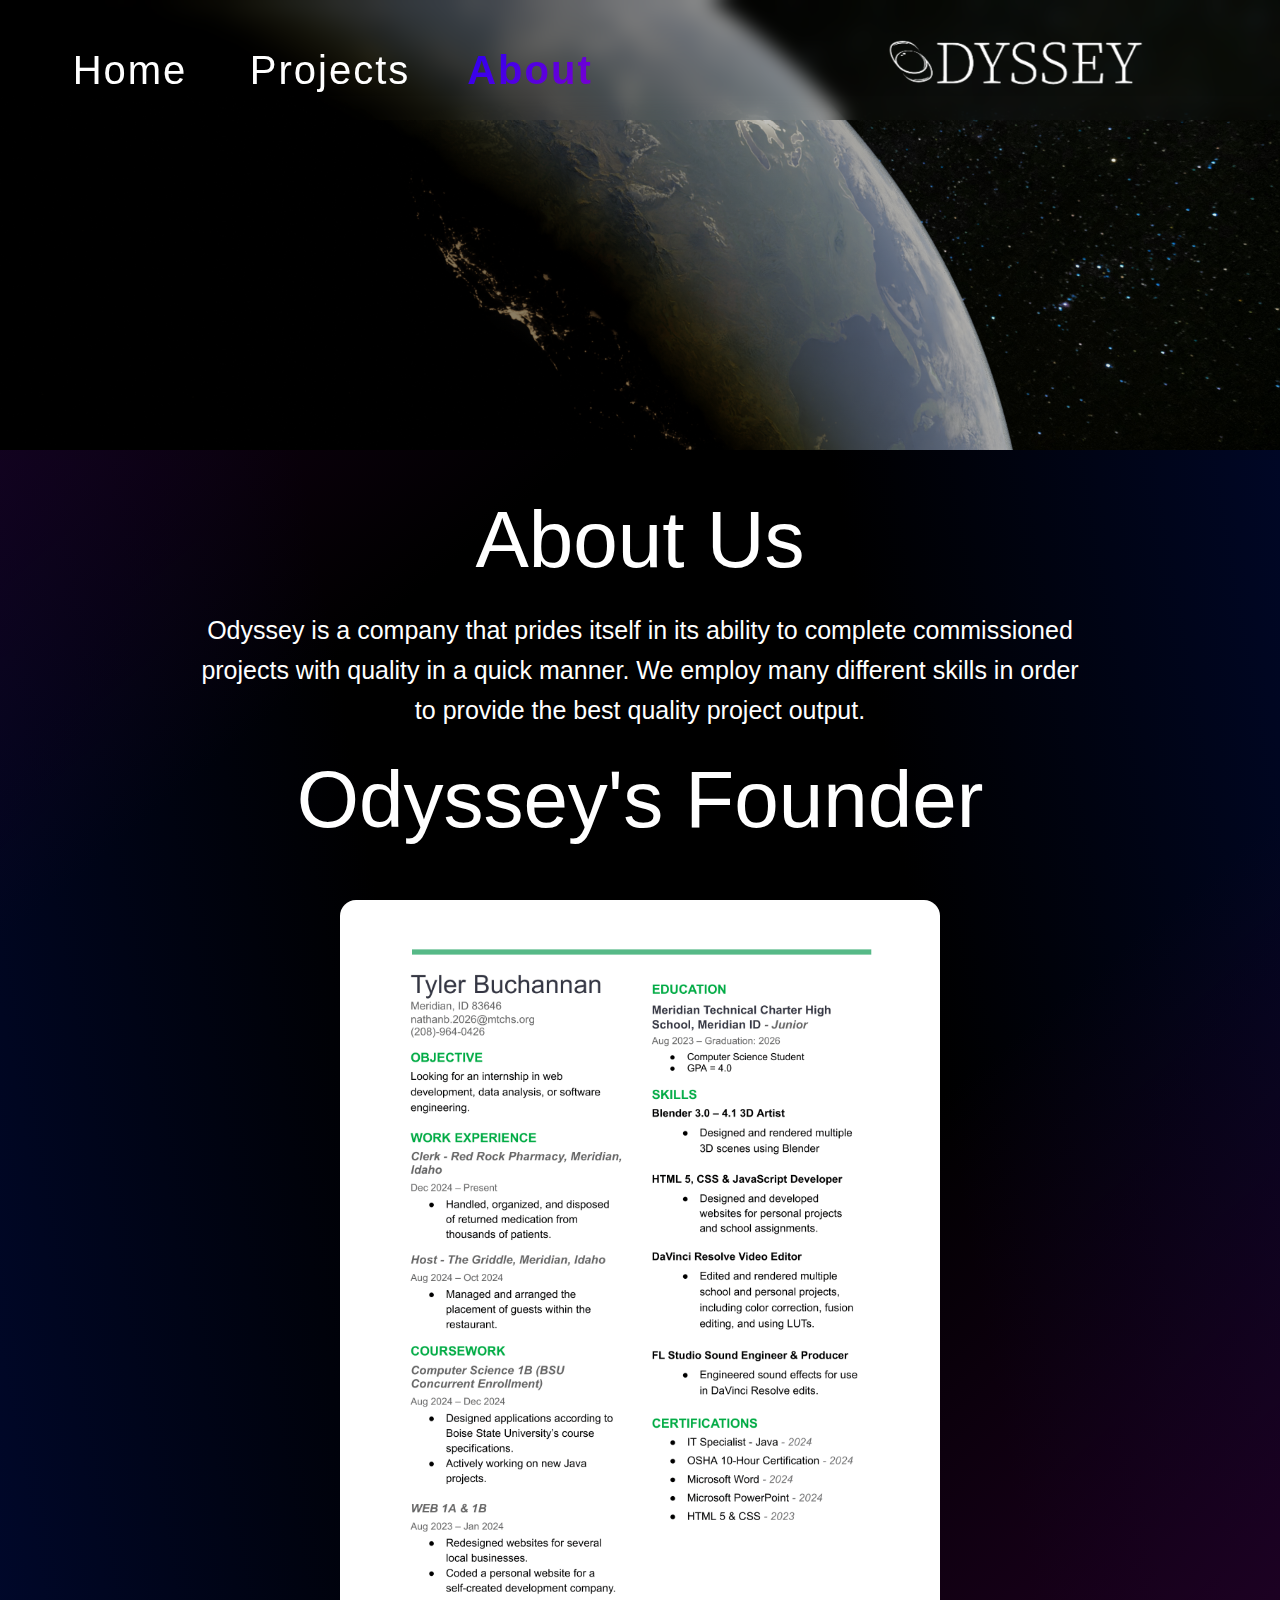
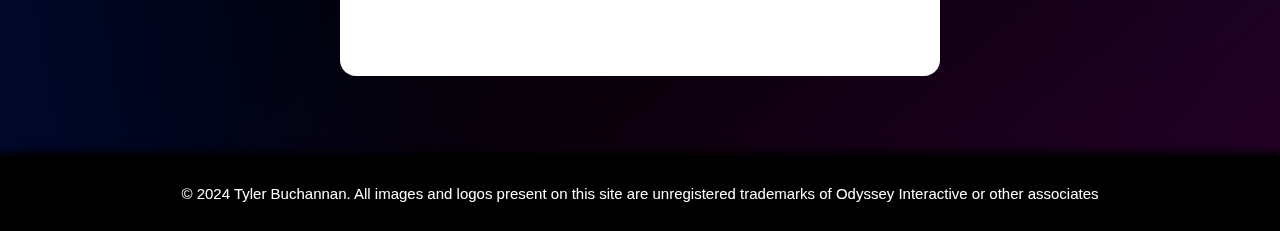
==== portfolio/about/index.html @ 2bde065d "fin" ====
<!DOCTYPE html>
<html lang="en">
<head>
    <meta charset="UTF-8">
    <meta name="viewport" content="width=device-width, initial-scale=1.0">
    <link rel="stylesheet" href="../styles.css">
    <script src="https://code.jquery.com/jquery-3.7.1.js" integrity="sha256-eKhayi8LEQwp4NKxN+CfCh+3qOVUtJn3QNZ0TciWLP4=" crossorigin="anonymous"></script>
    <title>Odyssey | About</title>
    <link href="../images/ico/Logo.png" rel="icon" media="(prefers-color-scheme: dark)">
    <link href="../images/ico/Logo_dark.png" rel="icon" media="(prefers-color-scheme: light)">
    <script src="../script.js"></script>
</head>
<body>
    <div id="reveal"></div>
    <header>
        <div id="headerBar">
            <div id="menuIcon">
                <div id="bar1"></div>
                <div id="bar2"></div>
                <div id="bar3"></div>
            </div>
            <img src="../images/ico/Logo.png" alt="Odyssey Logo" id="icon">
            <img src="../images/ico/Fulltext.png" alt="Odyssey Logo" id="fullicon">
        </div>
        <nav id="navBar">
            <ul>
                <li id="object1" class="firstObj"><a href="../index.html">Home</a></li>
                <li id="object2" class="secondObj"><a href="../projects/index.html">Projects</a></li>
                <li id="object3" class="thirdObj currentActiveLI"><a href="index.html">About</a></li>
            </ul>
        </nav>
    </header>
    <div id="heroAlt">
        <!-- REPLACE -->
        <img src="../images/3DArt/earth.png" alt="Earth">
        <div><!-- Gradient overlay --></div>
    </div>
    <div id="body">
        <h1>About Us</h1>
        <p class="bodyParagraphCenter">Odyssey is a company that prides itself in its ability to complete commissioned projects with quality in a quick manner. We employ many different skills in order to provide the best quality project output.</p>
        <h1>Odyssey's Founder</h1>
        <div class="gridElement">
            <img src="../images/body/resume.png" alt="Resume" id="resume">
        </div>
    </div>
    <footer>
        &copy; 2024 Tyler Buchannan. All images and logos present on this site are unregistered trademarks of Odyssey Interactive or other associates
    </footer>
</body>
</html>
---- portfolio/styles.css ----
html, body, div, span, applet, object, iframe,
h1, h2, h3, h4, h5, h6, p, blockquote, pre,
a, abbr, acronym, address, big, cite, code,
del, dfn, em, img, ins, kbd, q, s, samp,
small, strike, strong, sub, sup, tt, var,
b, u, i, center,
dl, dt, dd, ol, ul, li,
fieldset, form, label, legend,
table, caption, tbody, tfoot, thead, tr, th, td,
article, aside, canvas, details, embed, 
figure, figcaption, footer, header, hgroup, 
menu, nav, output, ruby, section, summary,
time, mark, audio, video {
	margin: 0;
	padding: 0;
	border: 0;
	font-size: 100%;
	font: inherit;
	vertical-align: baseline;
}
/* HTML5 display-role reset for older browsers */
article, aside, details, figcaption, figure, 
footer, header, hgroup, menu, nav, section {
	display: block;
}
body {
	line-height: 1;
}
ol, ul {
	list-style: none;
}
blockquote, q {
	quotes: none;
}
blockquote:before, blockquote:after,
q:before, q:after {
	content: '';
	content: none;
}
table {
	border-collapse: collapse;
	border-spacing: 0;
}

/* END RESET */

@keyframes reveal {
    0% {
        opacity: 0.9;
        display: block;
    }
    25% {
        opacity: 0.85;
    }
    100% {
        opacity: 0;
        display: none;
    }
}

@keyframes slideIn {
    0% {
        opacity: 0;
        transform: translateY(0);
    }
    100% {
        opacity: 1;
        transform: translateY(-50%);
    }
}

@media screen and (max-width: 1200px) {
    @keyframes slideIn {
        0% {
            opacity: 0;
            transform: translateY(0);
        }
        100% {
            opacity: 1;
            transform: translateY(-40%);
        }
    }
}

#reveal {
    opacity: 0;
    z-index: 200;
    display: block;
    position: fixed;
    background-color: black;
    left: 0;
    right: 0;
    bottom: 0;
    top: 0;
    pointer-events: none;
    animation-name: reveal;
    animation-timing-function: cubic-bezier();
    animation-duration: 0.5s;
}

#hero h1, #hero a {
    animation: slideIn 1s;
}

/* set all anchor elements to inherit the properties of the parent element */

a {
    text-decoration: inherit;
    color: inherit;
    font-family: inherit;
    font-weight: inherit;
}

body {
    background: linear-gradient(140deg, rgb(34, 0, 37), rgba(0, 0, 0, 0), rgba(0, 0, 0, 0), rgb(34, 0, 37)),
                linear-gradient(260deg, rgb(0, 8, 44), rgba(0, 0, 0, 0), rgba(0, 0, 0, 0), rgb(0, 8, 44));
    background-size: cover;
    background-color: black;
    background-repeat: no-repeat;
    min-height: 100vh;
    min-width: 100%;
    -ms-overflow-style: none;
    scrollbar-width: none;
}

::-webkit-scrollbar {
    display: none;
}

#icon {
    display: none;
}

#menu {
    display: none;
}

#fullicon {
    display: block;
    height: 120px;
}

/* header area */

header {
    display: flex;
    z-index: 98;
    width: 100%;
    height: 120px;
    position: fixed;
}

#headerBar {
    display: flex;
    position: relative;
    background-color: transparent;
    backdrop-filter: blur(10px);
    padding: 10px 120px;
    align-items: center;
    justify-content: space-between;
    z-index: 100;
    width: 100%;
}

/* nav list */

#navBar {
    display: block;
    position: fixed;
    z-index: 100;
    left: 30px;
    right: 0;
    top: 20px;
    height: 120px;
    width: 600px;
    max-width: 100%;
    text-align: center;
    color: white;
    font-family: 'Gill Sans', 'Gill Sans MT', Calibri, 'Trebuchet MS', sans-serif;
    letter-spacing: 2px;
    font-weight: lighter;
    line-height: 100px;
    font-size: 40px;
    opacity: 1;
    pointer-events: all;
    background-size: cover;
}

#navBar ul {
    display: flex;
    align-items: center;
    justify-content: center;
}

#navBar li {
    width: 400px;
}

.currentActiveLI {
    background: linear-gradient(135deg, rgb(13, 0, 255), rgb(152, 0, 195));
    color: transparent;
    background-clip: text;
    font-weight: bold;
}

/* hero image */

#hero {
    position: relative;
    width: 100%;
    height: 100vh;
}

#hero img {
    display: block;
    position: relative;
    width: inherit;
    height: inherit;
    object-fit: cover;
    object-position: center;
    z-index: 1;
}

#hero h1 {
    display: block;
    position: absolute;
    font-size: 70px;
    color: white;
    font-family: 'Gill Sans', 'Gill Sans MT', Calibri, 'Trebuchet MS', sans-serif;
    transform: translateY(-50%);
    top: 50%;
    left: 80px;
    width: 600px;
    min-width: 250px;
    z-index: 50;
}

#hero .button {
    display: block;
    position: absolute;
    font-size: 34px;
    font-family: Arial, Helvetica, sans-serif;
    color: white;
    margin: 40px auto;
    text-align: center;
    width: 150px;
    border-radius: 3em;
    padding: 20px;
    border: none;
    background-color: black;
    transform: translateY(-50%);
    top: calc(50% + 100px);
    left: 80px;
    z-index: 60;
    transition: 0.2s;
}

#hero .button:hover {
    box-shadow: 0 0 15px rgb(152, 0, 195);
}

#hero .button:active {
    border: none;
    color: black;
    background-color: white;
}

#hero div {
    display: block;
    position: absolute;
    z-index: 2;
    left: 0;
    right: 0;
    top: 0;
    bottom: 0;
    background: linear-gradient(90deg, rgba(0, 0, 0, 0.6), rgba(0, 0, 0, 0));
}

#heroAlt {
    position: relative;
    width: 100%;
    height: 50vh;
}

#heroAlt img {
    display: block;
    position: relative;
    width: inherit;
    height: inherit;
    object-fit: cover;
    object-position: center;
    z-index: 1;
}

#heroAlt div {
    display: block;
    position: absolute;
    z-index: 2;
    left: 0;
    right: 0;
    top: 0;
    bottom: 0;
    background: linear-gradient(90deg, rgba(0, 0, 0, 0.6), rgba(0, 0, 0, 0));
}

/* Body paragraphs & images */

#body {
    padding: 20px 110px;
}

#body h1 {
    color: white;
    font-family: 'Gill Sans', 'Gill Sans MT', Calibri, 'Trebuchet MS', sans-serif;
    font-weight: lighter;
    font-size: 80px;
    text-align: center;
    margin: 30px 0;
}

.bodyParagraphCenter {
    color: white;
    font-family: Arial, Helvetica, sans-serif;
    font-size: 25px;
    line-height: 40px;
    text-align: center;
    margin: 20px auto;
    width: 70vw;
    padding: 0 20px;
}

.button {
    display: block;
    font-size: 35px;
    font-family: Arial, Helvetica, sans-serif;
    color: white;
    margin: 40px auto;
    text-align: center;
    width: 120px;
    border-radius: 0.5em;
    padding: 25px;
    border: white 2px solid;
    background-color: black;
    transition: 0.2s;
}

.button:hover {
    box-shadow: 0 0 25px rgb(152, 0, 195);
}

.button:active {
    border: black 2px solid;
    color: black;
    background-color: white;
}

.gridElement {
    display: grid;
    margin: 60px auto;
    grid-template-columns: 1fr 1fr;
    grid-template-rows: 1fr;
}

.gridElement p {
    grid-column: 1/2;
    grid-row: 1/2;
    width: auto;
}

.gridElement img {
    display: block;
    grid-column: 2/3;
    grid-row: 1/2;
    width: 600px;
    border-radius: 1em;
    margin: auto;
}

#resume {
    grid-column: 1/3;
    grid-row: 1/2;
}

/* cards */

#cardContainer {
    display: flex;
    justify-content: space-between;
    width: 70vw;
    height: 400px;
    margin: auto;
}

#cardContainer div {
    border: 2px white solid;
    border-radius: 1em;
    width: 290px;
    padding: 30px;
    min-height: 300px;
    margin: auto;
}

#cardContainer div h1 {
    font-size: 45px;
    margin: 20px auto;
    text-wrap: nowrap;
}

#cardContainer div p {
    font-size: 30px;
    margin: auto;
    font-family: 'Gill Sans', 'Gill Sans MT', Calibri, 'Trebuchet MS', sans-serif;
    color: white;
}

.cardicon {
    display: block;
    color: white;
    background-color: white;
    filter: invert();
    width: 150px;
    height: auto;
    margin: 40px auto;
}

/* image grid on project page */

.imagesGrid {
    display: flex;
    justify-content: space-around;
    flex-wrap: wrap;
    max-width: 1600px;
    align-items: center;
    margin: auto;
}

.imagesGrid img {
    display: block;
    width: 500px;
    height: 300px;
    object-fit: cover;
    object-position: center;
    border-radius: 1em;
}

.cardimg {
    display: block;
    width: 200px;
    height: 200px;
    object-fit: cover;
    object-position: center;
    margin: auto;
}

.imagesGrid a {
    position: relative;
    margin: 20px 0;
}

.imgOverlay {
    display: block;
    position: absolute;
    text-align: center;
    padding-top: 270px;
    font-family: 'Gill Sans', 'Gill Sans MT', Calibri, 'Trebuchet MS', sans-serif;
    font-weight: lighter;
    color: white;
    font-size: 25px;
    left: 0;
    right: 0;
    bottom: 0;
    top: 0;
    background: linear-gradient(360deg, black, rgba(0, 0, 0, 0), rgba(0, 0, 0, 0), rgba(0, 0, 0, 0));
    border-radius: 0 0 0.6em 0.6em;
    transition: 0.2s;
    opacity: 0;
}

.imgOverlay:hover {
    padding-top: 250px;
    opacity: 1;
}

/* footer */

footer {
    background-color: rgba(0, 0, 0, 0.8);
    color: white;
    padding: 30px;
    font-size: 15px;
    text-align: center;
    font-family: 'Franklin Gothic Medium', 'Arial Narrow', Arial, sans-serif;
    box-shadow: 0px -4px 8px black;
    backdrop-filter: blur(20px);
    position: absolute;
    left: 0;
    right: 0;
}

@media screen and (max-width: 1200px) {
    #fullicon {
        display: none;
        height: 80px;
    }

    /* header area */

    header {
        display: flex;
        z-index: 98;
        width: 100%;
        height: 100px;
        position: fixed;
    }

    #headerBar {
        display: flex;
        position: relative;
        /* background-color: rgba(0, 0, 0, 0.9); */
        background-color: transparent;
        backdrop-filter: blur(10px);
        padding: 10px 20px;
        align-items: center;
        justify-content: space-between;
        /* box-shadow: 0 4px 8px black; */
        z-index: 100;
        width: 100%;
    }

    #icon {
        display: block;
        width: 80px;
        height: auto;
    }

    /* hamburger menu */

    #menuIcon {
        display: flex;
        width: 60px;
        height: 60px;
        flex-direction: column;
        justify-content: space-between;
        z-index: 100;
    }

    #bar1, #bar2, #bar3 {
        display: block;
        margin: auto;
        width: inherit;
        height: 8px;
        border-radius: 1em;
        background-color: white;
        transition: 0.2s;
        z-index: 100;
    }

    .bar1Active {
        transform: translateY(20px) rotate(45deg);
    }

    .bar2Active {
        transform: rotate(-135deg);
    }

    .bar3Active {
        transform: translateY(-20px) rotate(-45deg);
    }

    /* nav list */

    #navBar {
        display: flex;
        position: fixed;
        z-index: 99;
        left: 0;
        right: 0;
        top: 0;
        bottom: 0;
        height: auto;
        width: auto;
        max-width: 100%;
        align-items: center;
        text-align: center;
        justify-content: center;
        color: white;
        font-family: 'Gill Sans', 'Gill Sans MT', Calibri, 'Trebuchet MS', sans-serif;
        letter-spacing: 2px;
        font-weight: lighter;
        line-height: 120px;
        font-size: 70px;
        backdrop-filter: blur(10px);
        opacity: 0;
        transition: 0.3s ease-out;
        pointer-events: none;
        background: linear-gradient(to bottom, black, rgba(0, 0, 0, 0.5), black);
        background-size: cover;
    }
    
    #navBar ul {
        display: block;
    }

    .navOpen {
        opacity: 1 !important;
        pointer-events: all !important;
    }

    .currentActiveLI {
        background: linear-gradient(135deg, rgb(13, 0, 255), rgb(152, 0, 195));
        color: transparent;
        background-clip: text;
        font-weight: bold;
    }

    /* transition for child objects in nav list */
    
    #object1, #object3 {
        transition: 0.4s;
    }

    #object2 {
        transition: 0.2s;
    }

    .firstObj {
        transform: translateY(120px) scale(0.3);
    }

    .secondObj {
        transform: scale(0.1);
    }

    .thirdObj {
        transform: translateY(-120px) scale(0.3);
    }

    /* hero image */

    #hero {
        position: relative;
        width: 100%;
        height: 100vh;
    }

    #hero img {
        display: block;
        position: relative;
        width: 100%;
        height: 100vh;
        object-fit: cover;
        object-position: center;
        z-index: 1;
    }

    #hero h1 {
        display: block;
        position: absolute;
        font-size: 40px;
        color: white;
        font-family: 'Gill Sans', 'Gill Sans MT', Calibri, 'Trebuchet MS', sans-serif;
        transform: translateY(-40%);
        top: 40%;
        left: 20px;
        min-width: 300px;
        max-width: 460px;
        width: 70vw;
        z-index: 50;
    }

    #hero .button {
        display: block;
        position: absolute;
        font-size: 24px;
        font-family: Arial, Helvetica, sans-serif;
        color: white;
        margin: 40px auto;
        text-align: center;
        width: 100px;
        border-radius: 3em;
        padding: 15px;
        border: none;
        background-color: black;
        transform: translateY(-40%);
        top: calc(40% + 60px);
        left: 20px;
        z-index: 60;
    }

    #hero .button:active {
        border: none;
        color: black;
        background-color: white;
    }

    #hero div {
        display: block;
        position: absolute;
        z-index: 2;
        left: 0;
        right: 0;
        top: 0;
        bottom: 0;
        background: linear-gradient(90deg, rgba(0, 0, 0, 0.6), rgba(0, 0, 0, 0));
    }

    #heroAlt {
        position: relative;
        width: 100%;
        height: 40vh;
    }
    
    #heroAlt img {
        display: block;
        position: relative;
        width: inherit;
        height: inherit;
        object-fit: cover;
        object-position: center;
        z-index: 1;
    }
    
    #heroAlt div {
        display: block;
        position: absolute;
        z-index: 2;
        left: 0;
        right: 0;
        top: 0;
        bottom: 0;
        background: linear-gradient(90deg, rgba(0, 0, 0, 0.6), rgba(0, 0, 0, 0));
    }

    /* Body paragraphs & images */

    #body {
        padding: 20px;
    }

    #body h1 {
        color: white;
        font-family: 'Gill Sans', 'Gill Sans MT', Calibri, 'Trebuchet MS', sans-serif;
        font-weight: lighter;
        font-size: 60px;
        text-align: center;
        margin: 4% 0;
    }

    .bodyParagraphCenter {
        color: white;
        font-family: Arial, Helvetica, sans-serif;
        font-size: 20px;
        line-height: 40px;
        text-align: center;
        margin: 20px auto;
        max-width: 900px;
    }

    .button {
        display: block;
        font-size: 30px;
        font-family: Arial, Helvetica, sans-serif;
        color: white;
        margin: 40px auto;
        text-align: center;
        width: 120px;
        border-radius: 0.5em;
        padding: 15px;
        border: white 2px solid;
        background-color: black;
    }

    .button:active {
        border: black 2px solid;
        color: black;
        background-color: white;
    }

    .gridElement {
        display: grid;
        margin: 20px auto;
        grid-template-columns: 1fr;
        grid-template-rows: 1fr;
    }

    .gridElement p {
        grid-column: 1/2;
        grid-row: 1/2;
    }

    .gridElement img {
        display: block;
        grid-column: 1/2;
        grid-row: 2/3;
        width: 90vw;
        border-radius: 1em;
        margin: auto;
    }

    #resume {
        grid-column: 1/2;
        grid-row: 1/3;
    }

    /* cards */

    #cardContainer {
        display: flex;
        flex-direction: column;
        justify-content: space-between;
        width: 90vw;
        height: 1200px;
        margin: auto;
    }

    #cardContainer div {
        border: 2px white solid;
        border-radius: 1em;
        width: 250px;
        padding: 30px;
        min-height: 250px;
        margin: auto;
    }

    #cardContainer div h1 {
        font-size: 45px;
        margin: 20px auto;
        text-wrap: wrap;
    }

    #cardContainer div p {
        font-size: 20px;
        line-height: 30px;
        margin: auto;
        font-family: 'Gill Sans', 'Gill Sans MT', Calibri, 'Trebuchet MS', sans-serif;
        color: white;
    }

    .cardicon {
        display: block;
        color: white;
        background-color: white;
        filter: invert();
        width: 150px;
        height: auto;
        margin: 40px auto;
    }

    /* image grid on project page */

    .imagesGrid {
        display: flex;
        justify-content: space-around;
        flex-wrap: wrap;
        max-width: 90%;
        align-items: center;
        margin: auto;
    }

    .imagesGrid img {
        display: block;
        width: 300px;
        height: 180px;
        object-fit: cover;
        object-position: center;
        border-radius: 1em;
    }

    .imgOverlay {
        display: none;
    }

    .imagesGrid a {
        position: relative;
        margin: 20px 0;
    }

    .cardimg {
        display: block;
        width: 150px;
        height: 150px;
        object-fit: cover;
        object-position: center;
        margin: auto;
    }

    /* footer */

    footer {
        background-color: rgba(0, 0, 0, 0.8);
        color: white;
        padding: 30px;
        font-size: 15px;
        text-align: center;
        font-family: 'Franklin Gothic Medium', 'Arial Narrow', Arial, sans-serif;
        box-shadow: 0px -4px 8px black;
        backdrop-filter: blur(20px);
        position: absolute;
        left: 0;
        right: 0;
    }
}
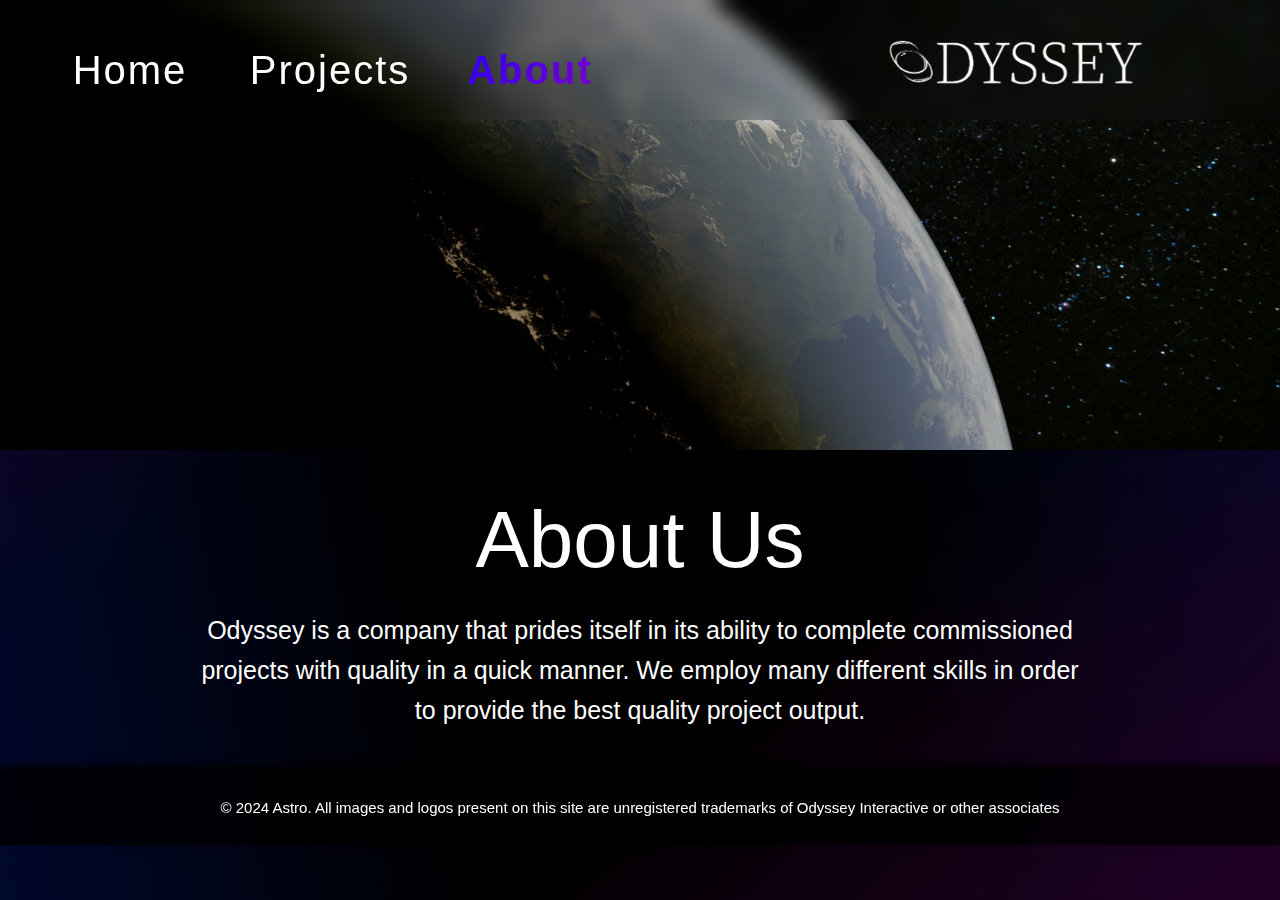
==== commit 568fa1aa: "redact" ====
--- a/portfolio/about/index.html
+++ b/portfolio/about/index.html
@@ -38,13 +38,9 @@
     <div id="body">
         <h1>About Us</h1>
         <p class="bodyParagraphCenter">Odyssey is a company that prides itself in its ability to complete commissioned projects with quality in a quick manner. We employ many different skills in order to provide the best quality project output.</p>
-        <h1>Odyssey's Founder</h1>
-        <div class="gridElement">
-            <img src="../images/body/resume.png" alt="Resume" id="resume">
-        </div>
     </div>
     <footer>
-        &copy; 2024 Tyler Buchannan. All images and logos present on this site are unregistered trademarks of Odyssey Interactive or other associates
+        &copy; 2024 Astro. All images and logos present on this site are unregistered trademarks of Odyssey Interactive or other associates
     </footer>
 </body>
 </html>